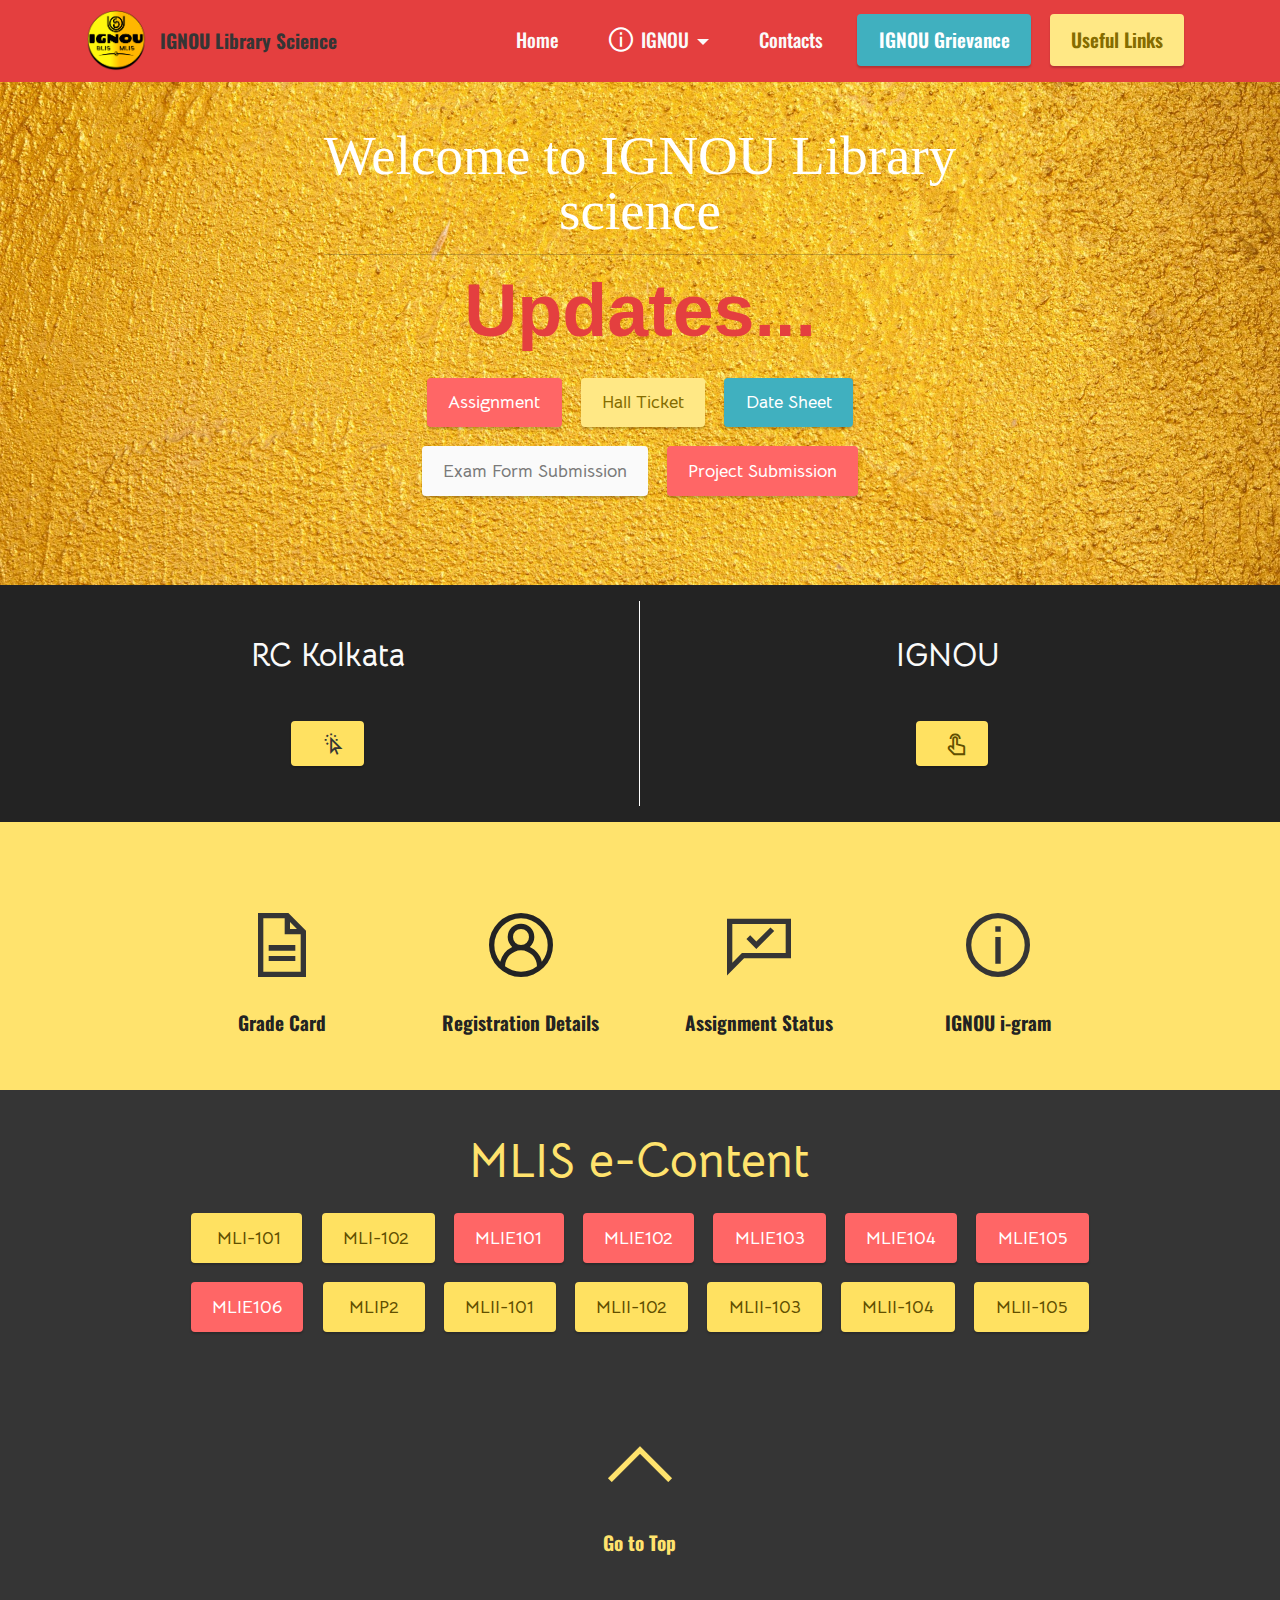
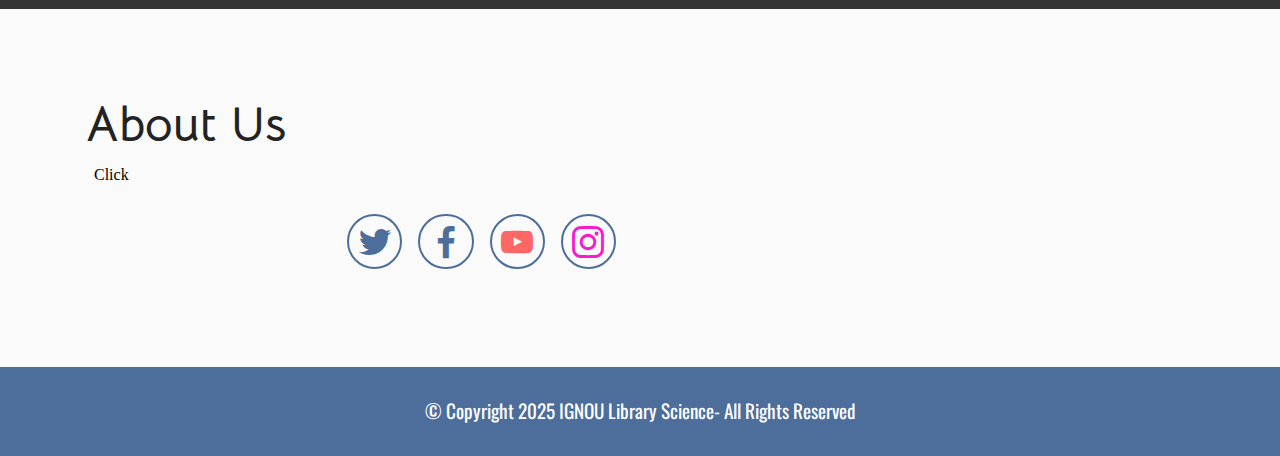
==== index.html @ 98fb83db "Ignou ILS" ====
<!DOCTYPE html>
<html  >
<head>
  <meta charset="UTF-8">
  <meta http-equiv="X-UA-Compatible" content="IE=edge">
  <meta name="generator" content="Mobirise v5.6.13, mobirise.com">
  <meta name="twitter:card" content="summary_large_image"/>
  <meta name="twitter:image:src" content="">
  <meta property="og:image" content="">
  <meta name="twitter:title" content="Home">
  <meta name="viewport" content="width=device-width, initial-scale=1, minimum-scale=1">
  <link rel="shortcut icon" href="assets/images/logopit-1670139865030.png" type="image/x-icon">
  <meta name="description" content="">
  
  
  <title>Home</title>
  <link rel="stylesheet" href="assets/web/assets/mobirise-icons2/mobirise2.css">
  <link rel="stylesheet" href="assets/bootstrap/css/bootstrap.min.css">
  <link rel="stylesheet" href="assets/bootstrap/css/bootstrap-grid.min.css">
  <link rel="stylesheet" href="assets/bootstrap/css/bootstrap-reboot.min.css">
  <link rel="stylesheet" href="assets/parallax/jarallax.css">
  <link rel="stylesheet" href="assets/animatecss/animate.css">
  <link rel="stylesheet" href="assets/dropdown/css/style.css">
  <link rel="stylesheet" href="assets/socicon/css/styles.css">
  <link rel="stylesheet" href="assets/theme/css/style.css">
  <link rel="preload" href="https://fonts.googleapis.com/css?family=Oswald:200,300,400,500,600,700&display=swap" as="style" onload="this.onload=null;this.rel='stylesheet'">
  <noscript><link rel="stylesheet" href="https://fonts.googleapis.com/css?family=Oswald:200,300,400,500,600,700&display=swap"></noscript>
  <link rel="preload" href="https://fonts.googleapis.com/css?family=Bellota+Text:300,300i,400,400i,700,700i&display=swap" as="style" onload="this.onload=null;this.rel='stylesheet'">
  <noscript><link rel="stylesheet" href="https://fonts.googleapis.com/css?family=Bellota+Text:300,300i,400,400i,700,700i&display=swap"></noscript>
  <link rel="preload" as="style" href="assets/mobirise/css/mbr-additional.css"><link rel="stylesheet" href="assets/mobirise/css/mbr-additional.css" type="text/css">
  
  
  
  
</head>
<body>
  
  <section data-bs-version="5.1" class="menu menu1 cid-sFGMsvHDIa" once="menu" id="menu1-1">
    

    <nav class="navbar navbar-dropdown navbar-expand-lg">
        <div class="container">
            <div class="navbar-brand">
                <span class="navbar-logo">
                    <a href="">
                        <img src="assets/images/logopit-1670139865030.png" alt="Mobirise Website Builder" style="height: 3.8rem;">
                    </a>
                </span>
                <span class="navbar-caption-wrap"><a class="navbar-caption text-info display-7" href="">IGNOU Library Science</a></span>
            </div>
            <button class="navbar-toggler" type="button" data-toggle="collapse" data-bs-toggle="collapse" data-target="#navbarSupportedContent" data-bs-target="#navbarSupportedContent" aria-controls="navbarNavAltMarkup" aria-expanded="false" aria-label="Toggle navigation">
                <div class="hamburger">
                    <span></span>
                    <span></span>
                    <span></span>
                    <span></span>
                </div>
            </button>
            <div class="collapse navbar-collapse" id="navbarSupportedContent">
                <ul class="navbar-nav nav-dropdown" data-app-modern-menu="true"><li class="nav-item"><a class="nav-link link text-white text-primary display-7" href="index.html#header1-0">Home</a></li><li class="nav-item dropdown"><a class="nav-link link dropdown-toggle text-white display-7" href="index.html#features12-6" data-toggle="dropdown-submenu" data-bs-toggle="dropdown" data-bs-auto-close="outside" aria-expanded="false"><span class="mobi-mbri mobi-mbri-info mbr-iconfont mbr-iconfont-btn" style="color: rgb(255, 255, 255);"></span>IGNOU</a><div class="dropdown-menu" aria-labelledby="dropdown-836"><div class="dropdown"><a class="dropdown-item dropdown-toggle text-white display-7" href="https://onlinerr.ignou.ac.in/" target="_blank" data-toggle="dropdown-submenu" data-bs-toggle="dropdown" data-bs-auto-close="outside" aria-expanded="false">Registration</a><div class="dropdown-menu dropdown-submenu" aria-labelledby="dropdown-207"><a class="dropdown-item text-white display-7" href="https://ignouadmission.samarth.edu.in/" target="_blank">New Admission</a><a class="dropdown-item text-white display-7" href="https://onlinerr.ignou.ac.in/" target="_blank">Re-Registration</a><a class="dropdown-item text-white display-7" href="https://exam.ignou.ac.in/" target="_blank">TEE Form Submission</a><a class="dropdown-item text-white display-7" href="https://onlineservices.ignou.ac.in/reevaluation/" target="_blank">Re-Evaluation</a></div></div><div class="dropdown"><a class="dropdown-item dropdown-toggle text-white display-7" href="https://onlinerr.ignou.ac.in/" target="_blank" data-toggle="dropdown-submenu" data-bs-toggle="dropdown" data-bs-auto-close="outside" aria-expanded="false">Result</a><div class="dropdown-menu dropdown-submenu" aria-labelledby="dropdown-381"><a class="dropdown-item text-white display-7" href="https://gradecard.ignou.ac.in/gradecard/" target="_blank">Grade Card</a><a class="dropdown-item text-white display-7" href="https://termendresult.ignou.ac.in/TermEndJune23/TermEndJune23.asp" target="_blank">TEE Result</a><a class="dropdown-item show text-white display-7" href="https://studentservices.ignou.ac.in/RE_Result/RevalJune23/revalJune23.asp" target="_blank">Re-Evaluation Result</a></div></div><div class="dropdown"><a class="dropdown-item text-white dropdown-toggle display-7" href="https://onlinerr.ignou.ac.in/" target="_blank" data-toggle="dropdown-submenu" data-bs-toggle="dropdown" data-bs-auto-close="outside" aria-expanded="false">Download</a><div class="dropdown-menu dropdown-submenu" aria-labelledby="dropdown-505"><div class="dropdown"><a class="dropdown-item text-white dropdown-toggle display-7" href="https://onlinerr.ignou.ac.in/" target="_blank" data-toggle="dropdown-submenu" data-bs-toggle="dropdown" data-bs-auto-close="outside" aria-expanded="false">Prospectus</a><div class="dropdown-menu dropdown-submenu" aria-labelledby="dropdown-884"><a class="dropdown-item text-white show text-primary display-7" href="http://www.ignou.ac.in/upload/programme/PG-MLIS.pdf" target="_blank" aria-expanded="false">MLIS</a><a class="dropdown-item text-white show text-primary display-7" href="http://www.ignou.ac.in/upload/programme/PG-BLIS.pdf" target="_blank">BLIS</a></div></div><div class="dropdown"><a class="dropdown-item text-white dropdown-toggle display-7" href="https://onlinerr.ignou.ac.in/" target="_blank" data-toggle="dropdown-submenu" data-bs-toggle="dropdown" data-bs-auto-close="outside" aria-expanded="false">Study Material</a><div class="dropdown-menu dropdown-submenu" aria-labelledby="dropdown-197"><a class="dropdown-item text-white show text-primary display-7" href="https://mega.nz/folder/RqA2XbKB#AN2-0HTbVxhaivB-H7a_qA" target="_blank">MLIS</a><a class="dropdown-item text-white show display-7" href="https://onlinerr.ignou.ac.in/" target="_blank">BLIS</a></div></div><a class="dropdown-item text-white show text-primary display-7" href="https://hall_ticket.ignou.ac.in/HALLticketjun23/IGNOUHallTicketJun2023.aspx" target="_blank">Hall Ticket</a><a class="dropdown-item text-white show text-primary display-7" href="https://mega.nz/folder/5q5h1A4C#kq9yeMm5BKhbTn3jyo6Rzg" target="_blank">PYQ</a><a class="dropdown-item text-white show text-primary display-7" href="https://webservices.ignou.ac.in/assignments/" target="_blank">Assignment</a><a class="dropdown-item text-white show text-primary display-7" href="http://www.ignou.ac.in/userfiles/tentative_datesheet.pdf" target="_blank">Date Sheet</a></div></div><div class="dropdown"><a class="dropdown-item text-white dropdown-toggle display-7" href="https://onlinerr.ignou.ac.in/" target="_blank" data-toggle="dropdown-submenu" data-bs-toggle="dropdown" data-bs-auto-close="outside" aria-expanded="false">Miscellaneous</a><div class="dropdown-menu dropdown-submenu" aria-labelledby="dropdown-616"><a class="dropdown-item text-white text-primary display-7" href="https://admission.ignou.ac.in/changeadmdata/admissionstatusnew.asp" target="_blank">Student Status</a><a class="dropdown-item text-white text-primary display-7" href="https://ignou.samarth.edu.in/index.php/site/login" target="_blank">Samarth-IGNOU</a><a class="dropdown-item text-white text-primary display-7" href="https://admission.ignou.ac.in/changeadmdata/statusassignment.ASP" target="_blank">Assignment Status</a><a class="dropdown-item text-white text-primary display-7" href="http://www.ignou.ac.in/ignou/aboutignou/division/mpdd/materials" target="_blank">Book Status</a></div></div></div></li>
                    
                    <li class="nav-item"><a class="nav-link link text-white text-primary display-7" href="page3.html#contacts2-h">Contacts</a>
                    </li></ul>
                
                <div class="navbar-buttons mbr-section-btn"><a class="btn btn-success display-7" href="https://igram.ignou.ac.in/" target="_blank">IGNOU Grievance</a> <a class="btn btn-secondary display-7" href="page2.html#header1-5">Useful Links</a></div>
            </div>
        </div>
    </nav>
</section>

<section data-bs-version="5.1" class="header1 cid-sFGMfPD7iT mbr-parallax-background" id="header1-0">

    

    

    <div class="container">
        <div class="row justify-content-center">
            <div class="col-12 col-lg-7">
                <!DOCTYPE html>
                <html>
                <head>
                <meta name="viewport" content="width=70px, initial-scale=1">
                <style>
                body {
                 
                  font-family: cursive;
                }
                
                .glow {
                  font-size: 55px;
                  color: #fff;
                  text-align: center;
                  animation: glow 1s ease-in-out infinite alternate;
                }
                
                @-webkit-keyframes glow {
                  from {
                    text-shadow: 0 0 10px #fff, 0 0 20px #fff, 0 0 30px #e60073, 0 0 40px #e60073, 0 0 50px #e60073, 0 0 60px #e60073, 0 0 70px #e60073;
                  }
                  
                  to {
                    text-shadow: 0 0 20px #fff, 0 0 30px #ff4da6, 0 0 40px #ff4da6, 0 0 50px #ff4da6, 0 0 60px #ff4da6, 0 0 70px #ff4da6, 0 0 80px #ff4da6;
                  }
                }
                </style>
                </head>
                <body>
                <h1 class="glow">Welcome to IGNOU Library science </h1>
                
</style>
</head>
<body>



<hr class="rounded">
                     
                </body>
                </html> 
                   
                




                
                    <html>
                    <head>
                        <title>Blinking feature using CSS</title>
                        <style>
                            .blink {
                                animation: blinker 1.5s linear infinite;
                                color: rgb(206, 9, 84);
                                font-family: sans-serif;
                            }
                            @keyframes blinker {
                                50% {
                                    opacity: 0;
                                }
                            }
                        </style>
                    </head>
                    <body>
                        <p class="mbr-text mbr-fonts-style display-1 blink"> <strong> Updates...</strong></p>
                    </body>
                    </html></strong></p>
                <div class="mbr-section-btn mt-3"><a class="btn btn-primary display-4" href="https://webservices.ignou.ac.in/assignments/" target="_blank">Assignment</a> <a class="btn btn-secondary display-4" href="https://hall_ticket.ignou.ac.in/HALLticketjun23/IGNOUHallTicketJun2023.aspx" target="_blank">Hall Ticket</a> <a class="btn btn-success display-4" href="http://www.ignou.ac.in/userfiles/tentative_datesheet.pdf" target="_blank">Date Sheet</a> <a class="btn btn-white display-4" href="https://exam.ignou.ac.in/" target="_blank">Exam Form Submission</a> <a class="btn btn-danger display-4" href="https://onlineproject.ignou.ac.in/projectjun23/" target="_blank">Project Submission</a></div>
            </div>
        </div>
    </div>
</section>

<section data-bs-version="5.1" class="info2 cid-tpagcgr2QG" id="info2-0">
    

    
    
    <div class="align-center container-fluid">
        <div class="row justify-content-center">
            <div class="card col-12 col-lg-6">
                <div class="wrapper">
                    <h3 class="mbr-section-title mb-4 mbr-fonts-style display-5"><strong>RC Kolkata</strong></h3>
                    
                    <div class="mbr-section-btn"><a class="btn btn-warning display-4" href="http://rckolkatta.ignou.ac.in/news/1" target="_blank"><span class="mobi-mbri mobi-mbri-cursor-click mbr-iconfont mbr-iconfont-btn" style="color: rgb(53, 53, 53);"></span></a></div>
                </div>
            </div>
            <div class="col-12 col-lg-6">
                <div class="wrapper">
                    <h3 class="mbr-section-title mbr-fonts-style mb-4 display-5"><strong>IGNOU&nbsp;</strong></h3>
                    
                    <div class="mbr-section-btn"><a class="btn btn-warning display-4" href="http://www.ignou.ac.in/" target="_blank"><span class="mobi-mbri mobi-mbri-touch mbr-iconfont mbr-iconfont-btn"></span></a></div>
                </div>
            </div>
        </div>
    </div>
</section>

<section data-bs-version="5.1" class="header19 cid-tpagcZmAbL" id="header19-1">

    

    

    <div class="container">
        <div class="media-container">
            <div class="col-md-12 col-lg-10 m-auto align-center">
                
                
                

                <div class="row pt-5 justify-content-center">
                    <div class="col-12 col-md-6 col-lg-3">
                        <div class="card-wrapper">
                            <div class="card-box align-center">
                                <a href="https://gradecard.ignou.ac.in/gradecard/" target="_blank"><span class="mbr-iconfont mobi-mbri-file mobi-mbri" style="color: rgb(53, 53, 53); fill: rgb(53, 53, 53);"></span></a>
                                <h4 class="card-title align-center mbr-black mbr-fonts-style display-7"><a href="https://gradecard.ignou.ac.in/gradecard/" class="text-black" target="_blank"><strong>Grade Card</strong></a></h4>
                            </div>
                        </div>
                    </div>
                    <div class="col-12 col-md-6 col-lg-3">
                        <div class="card-wrapper">
                            <div class="card-box align-center">
                                <a href="https://admission.ignou.ac.in/changeadmdata/AdmissionStatusNew.asp" target="_blank"><span class="mbr-iconfont mobi-mbri-user-2 mobi-mbri" style="color: rgb(35, 35, 35); fill: rgb(35, 35, 35);"></span></a>
                                <h4 class="card-title align-center mbr-black mbr-fonts-style display-7"><a href="https://admission.ignou.ac.in/changeadmdata/AdmissionStatusNew.asp" class="text-black" target="_blank"><strong>Registration Details</strong></a></h4>
                            </div>
                        </div>
                    </div>
                    <div class="col-12 col-md-6 col-lg-3">
                        <div class="card-wrapper">
                            <div class="card-box align-center">
                                <a href="https://admission.ignou.ac.in/changeadmdata/statusassignment.ASP" target="_blank"><span class="mbr-iconfont mobi-mbri-cust-feedback mobi-mbri" style="color: rgb(53, 53, 53); fill: rgb(53, 53, 53);"></span></a>
                                <h4 class="card-title align-center mbr-black mbr-fonts-style display-7"><a href="https://admission.ignou.ac.in/changeadmdata/statusassignment.ASP" class="text-black" target="_blank"><strong>Assignment Status</strong></a></h4>
                            </div>
                        </div>
                    </div>
                    <div class="col-12 col-md-6 col-lg-3">
                        <div class="card-wrapper">
                            <div class="card-box align-center">
                                <a href="https://igram.ignou.ac.in/" target="_blank"><span class="mbr-iconfont mobi-mbri-info mobi-mbri" style="color: rgb(53, 53, 53); fill: rgb(53, 53, 53);"></span></a>
                                <h4 class="card-title align-center mbr-black mbr-fonts-style display-7"><a href="https://igram.ignou.ac.in/" class="text-black" target="_blank"><strong>IGNOU i-gram</strong></a></h4>
                            </div>
                        </div>
                    </div>
                </div>
            </div>
        </div>
    </div>
</section>

<section data-bs-version="5.1" class="header19 cid-tpargYtiOP" id="header19-3">

    

    

    <div class="container">
        <div class="media-container">
            <div class="col-md-12 col-lg-10 m-auto align-center">
                <h1 class="mbr-section-title mbr-white mbr-fonts-style mb-3 display-2"><strong>MLIS e-Content</strong></h1>
                
                <div class="mbr-section-btn align-center"><a class="btn btn-warning display-4" href="https://mega.nz/folder/lrZk2RJI#6Bx3vbMJB3MfzBkQq9KV7w" target="_blank">&nbsp;MLI-101</a> <a class="btn btn-warning display-4" href="https://mega.nz/folder/UvhmDYoY#ZBv4l_X9LKfo96EXwd-l2Q" target="_blank">MLI-102&nbsp;</a> <a class="btn btn-danger display-4" href="https://mega.nz/folder/g3YG0YxA#v6oq9FRLhk_3qXf2L5-vHQ" target="_blank">MLIE101</a> <a class="btn btn-danger display-4" href="https://mega.nz/folder/ZipHzCZa#ocpJRv4aVy0IpstSQ95PmQ" target="_blank">MLIE102</a> <a class="btn btn-primary display-4" href="https://mega.nz/folder/h7IxzLpB#jM0mXNGMvlrHy6r-tzx4XA" target="_blank">MLIE103</a> <a class="btn btn-primary display-4" href="https://mega.nz/folder/k2R2SbKY#7LDEikNY2O2ed0g-pS5KIg" target="_blank">MLIE104</a> <a class="btn btn-primary display-4" href="https://mega.nz/folder/56gFAIAA#BARUIJPexHl9qz7_gyCQbg" target="_blank">MLIE105</a> <a class="btn btn-primary display-4" href="https://mega.nz/folder/cvIzFa5K#WSDADq8YNof-z7mLrbcmgg" target="_blank">MLIE106</a> <a class="btn btn-warning display-4" href="https://mega.nz/folder/syJzFYJY#GzUuu_PftI_M_vty_JGp-w" target="_blank">&nbsp;MLIP2&nbsp;</a> <a class="btn btn-warning display-4" href="https://mega.nz/folder/F3JWCbYK#TDe2GY2Lf_e_arHMVNizyg" target="_blank">MLII-101</a> <a class="btn btn-warning display-4" href="https://mega.nz/folder/wrRkxSoT#BheN4bKjk-tAXI4T0fSpwg" target="_blank">MLII-102</a> <a class="btn btn-warning display-4" href="https://mega.nz/folder/YuhXSSYa#jTN2s-QHO8eh0QRTGsYJ9A" target="_blank">MLII-103</a> <a class="btn btn-warning display-4" href="https://mega.nz/folder/pu4XhTjZ#JxP8vpZSl3a1lVCYFs3TzQ" target="_blank">MLII-104</a> <a class="btn btn-warning display-4" href="https://mega.nz/folder/5iAAiTjb#nxUouF88HXk3eI8T7GjMWQ" target="_blank">MLII-105</a></div>

                <div class="row pt-5 justify-content-center">
                    <div class="col-12 col-md-6 col-lg-3">
                        <div class="card-wrapper">
                            <div class="card-box align-center">
                                <a href="index.html#top"><span class="mbr-iconfont mobi-mbri-arrow-up mobi-mbri" style="color: rgb(255, 227, 109); fill: rgb(255, 227, 109);"></span></a>
                                <h4 class="card-title align-center mbr-black mbr-fonts-style display-7"><strong>Go to Top</strong></h4>
                            </div>
                        </div>
                    </div>
                    
                    
                    
                </div>
            </div>
        </div>
    </div>
</section>

<section data-bs-version="5.1" class="contacts4 cid-sFGVxOqzIN" id="contacts4-f">

    

    

    <!DOCTYPE html>
<html>
<body>

    <div class="container">
        <div class="row align-items-left justify-content-left">
            <div class="text-content col-12 col-md-6">
                
<h2 class="mbr-section-title mbr-fonts-style display-2">
                    <strong>About Us</strong></h2>

<button onclick="typeWriter()">Click</button>

<p id="demo" class="mbr-text mbr-fonts-style display-7"></p>

<script>
var i = 0;
var txt = 'IGNOU Library Science is a reference site for IGNOU , BLIS & MLIS students. We are here to disseminate knowledge and help the IGNOU learners. IN this website everything is free here, so keep scrolling keep studying. Share and Help Others............';
var speed = 50;

function typeWriter() {
  if (i < txt.length) {
    document.getElementById("demo").innerHTML += txt.charAt(i);
    i++;
    setTimeout(typeWriter, speed);
  }
}
</script>
<div class="icons d-flex align-items-right col-40 col-md-12 justify-content-end mt-md-0 mt-2 flex-wrap">
                <a href="https://twitter.com/mobirise" target="_blank">
                    <span class="socicon-twitter socicon mbr-iconfont mbr-iconfont-social"></span>
                </a>
                <a href="https://www.facebook.com/OfficialPageIGNOU/" target="_blank">
                    <span class="mbr-iconfont mbr-iconfont-social socicon-facebook socicon"></span>
                </a>
                <a href="https://www.youtube.com/@ignou/streams" target="_blank">
                    <span class="mbr-iconfont mbr-iconfont-social socicon-youtube socicon" style="color: rgb(255, 102, 102); fill: rgb(255, 102, 102);"></span>
                </a>
                <a href="https://www.instagram.com/officialpageignou/?hl=en" target="_blank">
                    <span class="mbr-iconfont mbr-iconfont-social socicon-instagram socicon" style="color: rgb(245, 27, 207); fill: rgb(245, 27, 207);"></span>
                </a></body></html>
                

            </div>
        </div>
    </div>
    
</section>

<section data-bs-version="5.1" class="footer7 cid-sFGSOnwtIp" once="footers" id="footer7-8">

    

    

    <div class="container">
        <div class="media-container-row align-center mbr-white">
            <div class="col-12">
                <p class="mbr-text mb-0 mbr-fonts-style display-7">
                    © Copyright 2025 IGNOU Library Science- All Rights Reserved
                </p>
            </div>
        </div>
    </div>

  
  
  <input name="animation" type="hidden">
  </body>
</html>
---- assets/web/assets/mobirise-icons2/mobirise2.css ----
@font-face {
  font-family: 'Moririse2';
  font-display: swap;
  src:  url('mobirise2.eot?f2bix4');
  src:  url('mobirise2.eot?f2bix4#iefix') format('embedded-opentype'),
    url('mobirise2.ttf?f2bix4') format('truetype'),
    url('mobirise2.woff?f2bix4') format('woff'),
    url('mobirise2.svg?f2bix4#mobirise2') format('svg');
  font-weight: normal;
  font-style: normal;
}

[class^="mobi-"], [class*=" mobi-"] {
  /* use !important to prevent issues with browser extensions that change fonts */
  font-family: 'Moririse2' !important;
  speak: none;
  font-style: normal;
  font-weight: normal;
  font-variant: normal;
  text-transform: none;
  line-height: 1;

  /* Better Font Rendering =========== */
  -webkit-font-smoothing: antialiased;
  -moz-osx-font-smoothing: grayscale;
}

.mobi-mbri-add-submenu:before {
  content: "\e900";
}
.mobi-mbri-alert:before {
  content: "\e901";
}
.mobi-mbri-align-center:before {
  content: "\e902";
}
.mobi-mbri-align-justify:before {
  content: "\e903";
}
.mobi-mbri-align-left:before {
  content: "\e904";
}
.mobi-mbri-align-right:before {
  content: "\e905";
}
.mobi-mbri-android:before {
  content: "\e906";
}
.mobi-mbri-apple:before {
  content: "\e907";
}
.mobi-mbri-arrow-down:before {
  content: "\e908";
}
.mobi-mbri-arrow-next:before {
  content: "\e909";
}
.mobi-mbri-arrow-prev:before {
  content: "\e90a";
}
.mobi-mbri-arrow-up:before {
  content: "\e90b";
}
.mobi-mbri-bold:before {
  content: "\e90c";
}
.mobi-mbri-bookmark:before {
  content: "\e90d";
}
.mobi-mbri-bootstrap:before {
  content: "\e90e";
}
.mobi-mbri-briefcase:before {
  content: "\e90f";
}
.mobi-mbri-browse:before {
  content: "\e910";
}
.mobi-mbri-bulleted-list:before {
  content: "\e911";
}
.mobi-mbri-calendar:before {
  content: "\e912";
}
.mobi-mbri-camera:before {
  content: "\e913";
}
.mobi-mbri-cart-add:before {
  content: "\e914";
}
.mobi-mbri-cart-full:before {
  content: "\e915";
}
.mobi-mbri-cash:before {
  content: "\e916";
}
.mobi-mbri-change-style:before {
  content: "\e917";
}
.mobi-mbri-chat:before {
  content: "\e918";
}
.mobi-mbri-clock:before {
  content: "\e919";
}
.mobi-mbri-close:before {
  content: "\e91a";
}
.mobi-mbri-cloud:before {
  content: "\e91b";
}
.mobi-mbri-code:before {
  content: "\e91c";
}
.mobi-mbri-contact-form:before {
  content: "\e91d";
}
.mobi-mbri-credit-card:before {
  content: "\e91e";
}
.mobi-mbri-cursor-click:before {
  content: "\e91f";
}
.mobi-mbri-cust-feedback:before {
  content: "\e920";
}
.mobi-mbri-database:before {
  content: "\e921";
}
.mobi-mbri-delivery:before {
  content: "\e922";
}
.mobi-mbri-desktop:before {
  content: "\e923";
}
.mobi-mbri-devices:before {
  content: "\e924";
}
.mobi-mbri-down:before {
  content: "\e925";
}
.mobi-mbri-download-2:before {
  content: "\e926";
}
.mobi-mbri-download:before {
  content: "\e927";
}
.mobi-mbri-drag-n-drop-2:before {
  content: "\e928";
}
.mobi-mbri-drag-n-drop:before {
  content: "\e929";
}
.mobi-mbri-edit-2:before {
  content: "\e92a";
}
.mobi-mbri-edit:before {
  content: "\e92b";
}
.mobi-mbri-error:before {
  content: "\e92c";
}
.mobi-mbri-extension:before {
  content: "\e92d";
}
.mobi-mbri-features:before {
  content: "\e92e";
}
.mobi-mbri-file:before {
  content: "\e92f";
}
.mobi-mbri-flag:before {
  content: "\e930";
}
.mobi-mbri-folder:before {
  content: "\e931";
}
.mobi-mbri-gift:before {
  content: "\e932";
}
.mobi-mbri-github:before {
  content: "\e933";
}
.mobi-mbri-globe-2:before {
  content: "\e934";
}
.mobi-mbri-globe:before {
  content: "\e935";
}
.mobi-mbri-growing-chart:before {
  content: "\e936";
}
.mobi-mbri-hearth:before {
  content: "\e937";
}
.mobi-mbri-help:before {
  content: "\e938";
}
.mobi-mbri-home:before {
  content: "\e939";
}
.mobi-mbri-hot-cup:before {
  content: "\e93a";
}
.mobi-mbri-idea:before {
  content: "\e93b";
}
.mobi-mbri-image-gallery:before {
  content: "\e93c";
}
.mobi-mbri-image-slider:before {
  content: "\e93d";
}
.mobi-mbri-info:before {
  content: "\e93e";
}
.mobi-mbri-italic:before {
  content: "\e93f";
}
.mobi-mbri-key:before {
  content: "\e940";
}
.mobi-mbri-laptop:before {
  content: "\e941";
}
.mobi-mbri-layers:before {
  content: "\e942";
}
.mobi-mbri-left-right:before {
  content: "\e943";
}
.mobi-mbri-left:before {
  content: "\e944";
}
.mobi-mbri-letter:before {
  content: "\e945";
}
.mobi-mbri-like:before {
  content: "\e946";
}
.mobi-mbri-link:before {
  content: "\e947";
}
.mobi-mbri-lock:before {
  content: "\e948";
}
.mobi-mbri-login:before {
  content: "\e949";
}
.mobi-mbri-logout:before {
  content: "\e94a";
}
.mobi-mbri-magic-stick:before {
  content: "\e94b";
}
.mobi-mbri-map-pin:before {
  content: "\e94c";
}
.mobi-mbri-menu:before {
  content: "\e94d";
}
.mobi-mbri-mobile-2:before {
  content: "\e94e";
}
.mobi-mbri-mobile-horizontal:before {
  content: "\e94f";
}
.mobi-mbri-mobile:before {
  content: "\e950";
}
.mobi-mbri-mobirise:before {
  content: "\e951";
}
.mobi-mbri-more-horizontal:before {
  content: "\e952";
}
.mobi-mbri-more-vertical:before {
  content: "\e953";
}
.mobi-mbri-music:before {
  content: "\e954";
}
.mobi-mbri-new-file:before {
  content: "\e955";
}
.mobi-mbri-numbered-list:before {
  content: "\e956";
}
.mobi-mbri-opened-folder:before {
  content: "\e957";
}
.mobi-mbri-pages:before {
  content: "\e958";
}
.mobi-mbri-paper-plane:before {
  content: "\e959";
}
.mobi-mbri-paperclip:before {
  content: "\e95a";
}
.mobi-mbri-phone:before {
  content: "\e95b";
}
.mobi-mbri-photo:before {
  content: "\e95c";
}
.mobi-mbri-photos:before {
  content: "\e95d";
}
.mobi-mbri-pin:before {
  content: "\e95e";
}
.mobi-mbri-play:before {
  content: "\e95f";
}
.mobi-mbri-plus:before {
  content: "\e960";
}
.mobi-mbri-preview:before {
  content: "\e961";
}
.mobi-mbri-print:before {
  content: "\e962";
}
.mobi-mbri-protect:before {
  content: "\e963";
}
.mobi-mbri-question:before {
  content: "\e964";
}
.mobi-mbri-quote-left:before {
  content: "\e965";
}
.mobi-mbri-quote-right:before {
  content: "\e966";
}
.mobi-mbri-redo:before {
  content: "\e967";
}
.mobi-mbri-refresh:before {
  content: "\e968";
}
.mobi-mbri-responsive-2:before {
  content: "\e969";
}
.mobi-mbri-responsive:before {
  content: "\e96a";
}
.mobi-mbri-right:before {
  content: "\e96b";
}
.mobi-mbri-rocket:before {
  content: "\e96c";
}
.mobi-mbri-sad-face:before {
  content: "\e96d";
}
.mobi-mbri-sale:before {
  content: "\e96e";
}
.mobi-mbri-save:before {
  content: "\e96f";
}
.mobi-mbri-search:before {
  content: "\e970";
}
.mobi-mbri-setting-2:before {
  content: "\e971";
}
.mobi-mbri-setting-3:before {
  content: "\e972";
}
.mobi-mbri-setting:before {
  content: "\e973";
}
.mobi-mbri-share:before {
  content: "\e974";
}
.mobi-mbri-shopping-bag:before {
  content: "\e975";
}
.mobi-mbri-shopping-basket:before {
  content: "\e976";
}
.mobi-mbri-shopping-cart:before {
  content: "\e977";
}
.mobi-mbri-sites:before {
  content: "\e978";
}
.mobi-mbri-smile-face:before {
  content: "\e979";
}
.mobi-mbri-speed:before {
  content: "\e97a";
}
.mobi-mbri-star:before {
  content: "\e97b";
}
.mobi-mbri-success:before {
  content: "\e97c";
}
.mobi-mbri-sun:before {
  content: "\e97d";
}
.mobi-mbri-sun2:before {
  content: "\e97e";
}
.mobi-mbri-tablet-vertical:before {
  content: "\e97f";
}
.mobi-mbri-tablet:before {
  content: "\e980";
}
.mobi-mbri-target:before {
  content: "\e981";
}
.mobi-mbri-timer:before {
  content: "\e982";
}
.mobi-mbri-to-ftp:before {
  content: "\e983";
}
.mobi-mbri-to-local-drive:before {
  content: "\e984";
}
.mobi-mbri-touch-swipe:before {
  content: "\e985";
}
.mobi-mbri-touch:before {
  content: "\e986";
}
.mobi-mbri-trash:before {
  content: "\e987";
}
.mobi-mbri-underline:before {
  content: "\e988";
}
.mobi-mbri-undo:before {
  content: "\e989";
}
.mobi-mbri-unlink:before {
  content: "\e98a";
}
.mobi-mbri-unlock:before {
  content: "\e98b";
}
.mobi-mbri-up-down:before {
  content: "\e98c";
}
.mobi-mbri-up:before {
  content: "\e98d";
}
.mobi-mbri-update:before {
  content: "\e98e";
}
.mobi-mbri-upload-2:before {
  content: "\e98f";
}
.mobi-mbri-upload:before {
  content: "\e990";
}
.mobi-mbri-user-2:before {
  content: "\e991";
}
.mobi-mbri-user:before {
  content: "\e992";
}
.mobi-mbri-users:before {
  content: "\e993";
}
.mobi-mbri-video-play:before {
  content: "\e994";
}
.mobi-mbri-video:before {
  content: "\e995";
}
.mobi-mbri-watch:before {
  content: "\e996";
}
.mobi-mbri-website-theme-2:before {
  content: "\e997";
}
.mobi-mbri-website-theme:before {
  content: "\e998";
}
.mobi-mbri-wifi:before {
  content: "\e999";
}
.mobi-mbri-windows:before {
  content: "\e99a";
}
.mobi-mbri-zoom-in:before {
  content: "\e99b";
}
.mobi-mbri-zoom-out:before {
  content: "\e99c";
}
---- assets/parallax/jarallax.css ----
.jarallax {
    position: relative;
    z-index: 0;
}
.jarallax > .jarallax-img {
    position: absolute;
    object-fit: cover;
    /* support for plugin https://github.com/bfred-it/object-fit-images */
    font-family: 'object-fit: cover;';
    top: 0;
    left: 0;
    width: 100%;
    height: 100%;
    z-index: -1;
}
---- assets/dropdown/css/style.css ----
.navbar-dropdown {
  left: 0;
  padding: 0;
  position: absolute;
  right: 0;
  top: 0;
  transition: all 0.45s ease;
  z-index: 1030;
  background: #282828; }
  .navbar-dropdown .navbar-logo {
    margin-right: 0.8rem;
    transition: margin 0.3s ease-in-out;
    vertical-align: middle; }
    .navbar-dropdown .navbar-logo img {
      height: 3.125rem;
      transition: all 0.3s ease-in-out; }
    .navbar-dropdown .navbar-logo.mbr-iconfont {
      font-size: 3.125rem;
      line-height: 3.125rem; }
  .navbar-dropdown .navbar-caption {
    font-weight: 700;
    white-space: normal;
    vertical-align: -4px;
    line-height: 3.125rem !important; }
    .navbar-dropdown .navbar-caption, .navbar-dropdown .navbar-caption:hover {
      color: inherit;
      text-decoration: none; }
  .navbar-dropdown .mbr-iconfont + .navbar-caption {
    vertical-align: -1px; }
  .navbar-dropdown.navbar-fixed-top {
    position: fixed; }
  .navbar-dropdown .navbar-brand span {
    vertical-align: -4px; }
  .navbar-dropdown.bg-color.transparent {
    background: none; }
  .navbar-dropdown.navbar-short .navbar-brand {
    padding: 0.625rem 0; }
    .navbar-dropdown.navbar-short .navbar-brand span {
      vertical-align: -1px; }
  .navbar-dropdown.navbar-short .navbar-caption {
    line-height: 2.375rem !important;
    vertical-align: -2px; }
  .navbar-dropdown.navbar-short .navbar-logo {
    margin-right: 0.5rem; }
    .navbar-dropdown.navbar-short .navbar-logo img {
      height: 2.375rem; }
    .navbar-dropdown.navbar-short .navbar-logo.mbr-iconfont {
      font-size: 2.375rem;
      line-height: 2.375rem; }
  .navbar-dropdown.navbar-short .mbr-table-cell {
    height: 3.625rem; }
  .navbar-dropdown .navbar-close {
    left: 0.6875rem;
    position: fixed;
    top: 0.75rem;
    z-index: 1000; }
  .navbar-dropdown .hamburger-icon {
    content: "";
    display: inline-block;
    vertical-align: middle;
    width: 16px;
    -webkit-box-shadow: 0 -6px 0 1px #282828,0 0 0 1px #282828,0 6px 0 1px #282828;
    -moz-box-shadow: 0 -6px 0 1px #282828,0 0 0 1px #282828,0 6px 0 1px #282828;
    box-shadow: 0 -6px 0 1px #282828,0 0 0 1px #282828,0 6px 0 1px #282828; }

.dropdown-menu .dropdown-toggle[data-toggle="dropdown-submenu"]::after {
  border-bottom: 0.35em solid transparent;
  border-left: 0.35em solid;
  border-right: 0;
  border-top: 0.35em solid transparent;
  margin-left: 0.3rem; }

.dropdown-menu .dropdown-item:focus {
  outline: 0; }

.nav-dropdown {
  font-size: 0.75rem;
  font-weight: 500;
  height: auto !important; }
  .nav-dropdown .nav-btn {
    padding-left: 1rem; }
  .nav-dropdown .link {
    margin: .667em 1.667em;
    font-weight: 500;
    padding: 0;
    transition: color .2s ease-in-out; }
    .nav-dropdown .link.dropdown-toggle {
      margin-right: 2.583em; }
      .nav-dropdown .link.dropdown-toggle::after {
        margin-left: .25rem;
        border-top: 0.35em solid;
        border-right: 0.35em solid transparent;
        border-left: 0.35em solid transparent;
        border-bottom: 0; }
      .nav-dropdown .link.dropdown-toggle[aria-expanded="true"] {
        margin: 0;
        padding: 0.667em 3.263em  0.667em 1.667em; }
  .nav-dropdown .link::after,
  .nav-dropdown .dropdown-item::after {
    color: inherit; }
  .nav-dropdown .btn {
    font-size: 0.75rem;
    font-weight: 700;
    letter-spacing: 0;
    margin-bottom: 0;
    padding-left: 1.25rem;
    padding-right: 1.25rem; }
  .nav-dropdown .dropdown-menu {
    border-radius: 0;
    border: 0;
    left: 0;
    margin: 0;
    padding-bottom: 1.25rem;
    padding-top: 1.25rem;
    position: relative; }
  .nav-dropdown .dropdown-submenu {
    margin-left: 0.125rem;
    top: 0; }
  .nav-dropdown .dropdown-item {
    font-weight: 500;
    line-height: 2;
    padding: 0.3846em 4.615em 0.3846em 1.5385em;
    position: relative;
    transition: color .2s ease-in-out, background-color .2s ease-in-out; }
    .nav-dropdown .dropdown-item::after {
      margin-top: -0.3077em;
      position: absolute;
      right: 1.1538em;
      top: 50%; }
    .nav-dropdown .dropdown-item:focus, .nav-dropdown .dropdown-item:hover {
      background: none; }

@media (max-width: 767px) {
  .nav-dropdown.navbar-toggleable-sm {
    bottom: 0;
    display: none;
    left: 0;
    overflow-x: hidden;
    position: fixed;
    top: 0;
    transform: translateX(-100%);
    -ms-transform: translateX(-100%);
    -webkit-transform: translateX(-100%);
    width: 18.75rem;
    z-index: 999; } }
.nav-dropdown.navbar-toggleable-xl {
  bottom: 0;
  display: none;
  left: 0;
  overflow-x: hidden;
  position: fixed;
  top: 0;
  transform: translateX(-100%);
  -ms-transform: translateX(-100%);
  -webkit-transform: translateX(-100%);
  width: 18.75rem;
  z-index: 999; }

.nav-dropdown-sm {
  display: block !important;
  overflow-x: hidden;
  overflow: auto;
  padding-top: 3.875rem; }
  .nav-dropdown-sm::after {
    content: "";
    display: block;
    height: 3rem;
    width: 100%; }
  .nav-dropdown-sm.collapse.in ~ .navbar-close {
    display: block !important; }
  .nav-dropdown-sm.collapsing, .nav-dropdown-sm.collapse.in {
    transform: translateX(0);
    -ms-transform: translateX(0);
    -webkit-transform: translateX(0);
    transition: all 0.25s ease-out;
    -webkit-transition: all 0.25s ease-out;
    background: #282828; }
  .nav-dropdown-sm.collapsing[aria-expanded="false"] {
    transform: translateX(-100%);
    -ms-transform: translateX(-100%);
    -webkit-transform: translateX(-100%); }
  .nav-dropdown-sm .nav-item {
    display: block;
    margin-left: 0 !important;
    padding-left: 0; }
  .nav-dropdown-sm .link,
  .nav-dropdown-sm .dropdown-item {
    border-top: 1px dotted rgba(255, 255, 255, 0.1);
    font-size: 0.8125rem;
    line-height: 1.6;
    margin: 0 !important;
    padding: 0.875rem 2.4rem 0.875rem 1.5625rem !important;
    position: relative;
    white-space: normal; }
    .nav-dropdown-sm .link:focus, .nav-dropdown-sm .link:hover,
    .nav-dropdown-sm .dropdown-item:focus,
    .nav-dropdown-sm .dropdown-item:hover {
      background: rgba(0, 0, 0, 0.2) !important;
      color: #c0a375; }
  .nav-dropdown-sm .nav-btn {
    position: relative;
    padding: 1.5625rem 1.5625rem 0 1.5625rem; }
    .nav-dropdown-sm .nav-btn::before {
      border-top: 1px dotted rgba(255, 255, 255, 0.1);
      content: "";
      left: 0;
      position: absolute;
      top: 0;
      width: 100%; }
    .nav-dropdown-sm .nav-btn + .nav-btn {
      padding-top: 0.625rem; }
      .nav-dropdown-sm .nav-btn + .nav-btn::before {
        display: none; }
  .nav-dropdown-sm .btn {
    padding: 0.625rem 0; }
  .nav-dropdown-sm .dropdown-toggle[data-toggle="dropdown-submenu"]::after {
    margin-left: .25rem;
    border-top: 0.35em solid;
    border-right: 0.35em solid transparent;
    border-left: 0.35em solid transparent;
    border-bottom: 0; }
  .nav-dropdown-sm .dropdown-toggle[data-toggle="dropdown-submenu"][aria-expanded="true"]::after {
    border-top: 0;
    border-right: 0.35em solid transparent;
    border-left: 0.35em solid transparent;
    border-bottom: 0.35em solid; }
  .nav-dropdown-sm .dropdown-menu {
    margin: 0;
    padding: 0;
    position: relative;
    top: 0;
    left: 0;
    width: 100%;
    border: 0;
    float: none;
    border-radius: 0;
    background: none; }
  .nav-dropdown-sm .dropdown-submenu {
    left: 100%;
    margin-left: 0.125rem;
    margin-top: -1.25rem;
    top: 0; }

.navbar-toggleable-sm .nav-dropdown .dropdown-menu {
  position: absolute; }

.navbar-toggleable-sm .nav-dropdown .dropdown-submenu {
  left: 100%;
  margin-left: 0.125rem;
  margin-top: -1.25rem;
  top: 0; }

.navbar-toggleable-sm.opened .nav-dropdown .dropdown-menu {
  position: relative; }

.navbar-toggleable-sm.opened .nav-dropdown .dropdown-submenu {
  left: 0;
  margin-left: 00rem;
  margin-top: 0rem;
  top: 0; }

.is-builder .nav-dropdown.collapsing {
  transition: none !important; }
---- assets/socicon/css/styles.css ----
@charset "UTF-8";

@font-face {
  font-family: 'Socicon';
  src:  url('../fonts/socicon.eot');
  src:  url('../fonts/socicon.eot?#iefix') format('embedded-opentype'),
    url('../fonts/socicon.woff2') format('woff2'),
    url('../fonts/socicon.ttf') format('truetype'),
    url('../fonts/socicon.woff') format('woff'),
    url('../fonts/socicon.svg#socicon') format('svg');
  font-weight: normal;
  font-style: normal;
  font-display: swap;
}

[data-icon]:before {
  font-family: "socicon" !important;
  content: attr(data-icon);
  font-style: normal !important;
  font-weight: normal !important;
  font-variant: normal !important;
  text-transform: none !important;
  speak: none;
  line-height: 1;
  -webkit-font-smoothing: antialiased;
  -moz-osx-font-smoothing: grayscale;
}

[class^="socicon-"], [class*=" socicon-"] {
  /* use !important to prevent issues with browser extensions that change fonts */
  font-family: 'Socicon' !important;
  speak: none;
  font-style: normal;
  font-weight: normal;
  font-variant: normal;
  text-transform: none;
  line-height: 1;

  /* Better Font Rendering =========== */
  -webkit-font-smoothing: antialiased;
  -moz-osx-font-smoothing: grayscale;
}

.socicon-eitaa:before {
  content: "\e97c";
}
.socicon-soroush:before {
  content: "\e97d";
}
.socicon-bale:before {
  content: "\e97e";
}
.socicon-zazzle:before {
  content: "\e97b";
}
.socicon-society6:before {
  content: "\e97a";
}
.socicon-redbubble:before {
  content: "\e979";
}
.socicon-avvo:before {
  content: "\e978";
}
.socicon-stitcher:before {
  content: "\e977";
}
.socicon-googlehangouts:before {
  content: "\e974";
}
.socicon-dlive:before {
  content: "\e975";
}
.socicon-vsco:before {
  content: "\e976";
}
.socicon-flipboard:before {
  content: "\e973";
}
.socicon-ubuntu:before {
  content: "\e958";
}
.socicon-artstation:before {
  content: "\e959";
}
.socicon-invision:before {
  content: "\e95a";
}
.socicon-torial:before {
  content: "\e95b";
}
.socicon-collectorz:before {
  content: "\e95c";
}
.socicon-seenthis:before {
  content: "\e95d";
}
.socicon-googleplaymusic:before {
  content: "\e95e";
}
.socicon-debian:before {
  content: "\e95f";
}
.socicon-filmfreeway:before {
  content: "\e960";
}
.socicon-gnome:before {
  content: "\e961";
}
.socicon-itchio:before {
  content: "\e962";
}
.socicon-jamendo:before {
  content: "\e963";
}
.socicon-mix:before {
  content: "\e964";
}
.socicon-sharepoint:before {
  content: "\e965";
}
.socicon-tinder:before {
  content: "\e966";
}
.socicon-windguru:before {
  content: "\e967";
}
.socicon-cdbaby:before {
  content: "\e968";
}
.socicon-elementaryos:before {
  content: "\e969";
}
.socicon-stage32:before {
  content: "\e96a";
}
.socicon-tiktok:before {
  content: "\e96b";
}
.socicon-gitter:before {
  content: "\e96c";
}
.socicon-letterboxd:before {
  content: "\e96d";
}
.socicon-threema:before {
  content: "\e96e";
}
.socicon-splice:before {
  content: "\e96f";
}
.socicon-metapop:before {
  content: "\e970";
}
.socicon-naver:before {
  content: "\e971";
}
.socicon-remote:before {
  content: "\e972";
}
.socicon-internet:before {
  content: "\e957";
}
.socicon-moddb:before {
  content: "\e94b";
}
.socicon-indiedb:before {
  content: "\e94c";
}
.socicon-traxsource:before {
  content: "\e94d";
}
.socicon-gamefor:before {
  content: "\e94e";
}
.socicon-pixiv:before {
  content: "\e94f";
}
.socicon-myanimelist:before {
  content: "\e950";
}
.socicon-blackberry:before {
  content: "\e951";
}
.socicon-wickr:before {
  content: "\e952";
}
.socicon-spip:before {
  content: "\e953";
}
.socicon-napster:before {
  content: "\e954";
}
.socicon-beatport:before {
  content: "\e955";
}
.socicon-hackerone:before {
  content: "\e956";
}
.socicon-hackernews:before {
  content: "\e946";
}
.socicon-smashwords:before {
  content: "\e947";
}
.socicon-kobo:before {
  content: "\e948";
}
.socicon-bookbub:before {
  content: "\e949";
}
.socicon-mailru:before {
  content: "\e94a";
}
.socicon-gitlab:before {
  content: "\e945";
}
.socicon-instructables:before {
  content: "\e944";
}
.socicon-portfolio:before {
  content: "\e943";
}
.socicon-codered:before {
  content: "\e940";
}
.socicon-origin:before {
  content: "\e941";
}
.socicon-nextdoor:before {
  content: "\e942";
}
.socicon-udemy:before {
  content: "\e93f";
}
.socicon-livemaster:before {
  content: "\e93e";
}
.socicon-crunchbase:before {
  content: "\e93b";
}
.socicon-homefy:before {
  content: "\e93c";
}
.socicon-calendly:before {
  content: "\e93d";
}
.socicon-realtor:before {
  content: "\e90f";
}
.socicon-tidal:before {
  content: "\e910";
}
.socicon-qobuz:before {
  content: "\e911";
}
.socicon-natgeo:before {
  content: "\e912";
}
.socicon-mastodon:before {
  content: "\e913";
}
.socicon-unsplash:before {
  content: "\e914";
}
.socicon-homeadvisor:before {
  content: "\e915";
}
.socicon-angieslist:before {
  content: "\e916";
}
.socicon-codepen:before {
  content: "\e917";
}
.socicon-slack:before {
  content: "\e918";
}
.socicon-openaigym:before {
  content: "\e919";
}
.socicon-logmein:before {
  content: "\e91a";
}
.socicon-fiverr:before {
  content: "\e91b";
}
.socicon-gotomeeting:before {
  content: "\e91c";
}
.socicon-aliexpress:before {
  content: "\e91d";
}
.socicon-guru:before {
  content: "\e91e";
}
.socicon-appstore:before {
  content: "\e91f";
}
.socicon-homes:before {
  content: "\e920";
}
.socicon-zoom:before {
  content: "\e921";
}
.socicon-alibaba:before {
  content: "\e922";
}
.socicon-craigslist:before {
  content: "\e923";
}
.socicon-wix:before {
  content: "\e924";
}
.socicon-redfin:before {
  content: "\e925";
}
.socicon-googlecalendar:before {
  content: "\e926";
}
.socicon-shopify:before {
  content: "\e927";
}
.socicon-freelancer:before {
  content: "\e928";
}
.socicon-seedrs:before {
  content: "\e929";
}
.socicon-bing:before {
  content: "\e92a";
}
.socicon-doodle:before {
  content: "\e92b";
}
.socicon-bonanza:before {
  content: "\e92c";
}
.socicon-squarespace:before {
  content: "\e92d";
}
.socicon-toptal:before {
  content: "\e92e";
}
.socicon-gust:before {
  content: "\e92f";
}
.socicon-ask:before {
  content: "\e930";
}
.socicon-trulia:before {
  content: "\e931";
}
.socicon-loomly:before {
  content: "\e932";
}
.socicon-ghost:before {
  content: "\e933";
}
.socicon-upwork:before {
  content: "\e934";
}
.socicon-fundable:before {
  content: "\e935";
}
.socicon-booking:before {
  content: "\e936";
}
.socicon-googlemaps:before {
  content: "\e937";
}
.socicon-zillow:before {
  content: "\e938";
}
.socicon-niconico:before {
  content: "\e939";
}
.socicon-toneden:before {
  content: "\e93a";
}
.socicon-augment:before {
  content: "\e908";
}
.socicon-bitbucket:before {
  content: "\e909";
}
.socicon-fyuse:before {
  content: "\e90a";
}
.socicon-yt-gaming:before {
  content: "\e90b";
}
.socicon-sketchfab:before {
  content: "\e90c";
}
.socicon-mobcrush:before {
  content: "\e90d";
}
.socicon-microsoft:before {
  content: "\e90e";
}
.socicon-pandora:before {
  content: "\e907";
}
.socicon-messenger:before {
  content: "\e906";
}
.socicon-gamewisp:before {
  content: "\e905";
}
.socicon-bloglovin:before {
  content: "\e904";
}
.socicon-tunein:before {
  content: "\e903";
}
.socicon-gamejolt:before {
  content: "\e901";
}
.socicon-trello:before {
  content: "\e902";
}
.socicon-spreadshirt:before {
  content: "\e900";
}
.socicon-500px:before {
  content: "\e000";
}
.socicon-8tracks:before {
  content: "\e001";
}
.socicon-airbnb:before {
  content: "\e002";
}
.socicon-alliance:before {
  content: "\e003";
}
.socicon-amazon:before {
  content: "\e004";
}
.socicon-amplement:before {
  content: "\e005";
}
.socicon-android:before {
  content: "\e006";
}
.socicon-angellist:before {
  content: "\e007";
}
.socicon-apple:before {
  content: "\e008";
}
.socicon-appnet:before {
  content: "\e009";
}
.socicon-baidu:before {
  content: "\e00a";
}
.socicon-bandcamp:before {
  content: "\e00b";
}
.socicon-battlenet:before {
  content: "\e00c";
}
.socicon-mixer:before {
  content: "\e00d";
}
.socicon-bebee:before {
  content: "\e00e";
}
.socicon-bebo:before {
  content: "\e00f";
}
.socicon-behance:before {
  content: "\e010";
}
.socicon-blizzard:before {
  content: "\e011";
}
.socicon-blogger:before {
  content: "\e012";
}
.socicon-buffer:before {
  content: "\e013";
}
.socicon-chrome:before {
  content: "\e014";
}
.socicon-coderwall:before {
  content: "\e015";
}
.socicon-curse:before {
  content: "\e016";
}
.socicon-dailymotion:before {
  content: "\e017";
}
.socicon-deezer:before {
  content: "\e018";
}
.socicon-delicious:before {
  content: "\e019";
}
.socicon-deviantart:before {
  content: "\e01a";
}
.socicon-diablo:before {
  content: "\e01b";
}
.socicon-digg:before {
  content: "\e01c";
}
.socicon-discord:before {
  content: "\e01d";
}
.socicon-disqus:before {
  content: "\e01e";
}
.socicon-douban:before {
  content: "\e01f";
}
.socicon-draugiem:before {
  content: "\e020";
}
.socicon-dribbble:before {
  content: "\e021";
}
.socicon-drupal:before {
  content: "\e022";
}
.socicon-ebay:before {
  content: "\e023";
}
.socicon-ello:before {
  content: "\e024";
}
.socicon-endomodo:before {
  content: "\e025";
}
.socicon-envato:before {
  content: "\e026";
}
.socicon-etsy:before {
  content: "\e027";
}
.socicon-facebook:before {
  content: "\e028";
}
.socicon-feedburner:before {
  content: "\e029";
}
.socicon-filmweb:before {
  content: "\e02a";
}
.socicon-firefox:before {
  content: "\e02b";
}
.socicon-flattr:before {
  content: "\e02c";
}
.socicon-flickr:before {
  content: "\e02d";
}
.socicon-formulr:before {
  content: "\e02e";
}
.socicon-forrst:before {
  content: "\e02f";
}
.socicon-foursquare:before {
  content: "\e030";
}
.socicon-friendfeed:before {
  content: "\e031";
}
.socicon-github:before {
  content: "\e032";
}
.socicon-goodreads:before {
  content: "\e033";
}
.socicon-google:before {
  content: "\e034";
}
.socicon-googlescholar:before {
  content: "\e035";
}
.socicon-googlegroups:before {
  content: "\e036";
}
.socicon-googlephotos:before {
  content: "\e037";
}
.socicon-googleplus:before {
  content: "\e038";
}
.socicon-grooveshark:before {
  content: "\e039";
}
.socicon-hackerrank:before {
  content: "\e03a";
}
.socicon-hearthstone:before {
  content: "\e03b";
}
.socicon-hellocoton:before {
  content: "\e03c";
}
.socicon-heroes:before {
  content: "\e03d";
}
.socicon-smashcast:before {
  content: "\e03e";
}
.socicon-horde:before {
  content: "\e03f";
}
.socicon-houzz:before {
  content: "\e040";
}
.socicon-icq:before {
  content: "\e041";
}
.socicon-identica:before {
  content: "\e042";
}
.socicon-imdb:before {
  content: "\e043";
}
.socicon-instagram:before {
  content: "\e044";
}
.socicon-issuu:before {
  content: "\e045";
}
.socicon-istock:before {
  content: "\e046";
}
.socicon-itunes:before {
  content: "\e047";
}
.socicon-keybase:before {
  content: "\e048";
}
.socicon-lanyrd:before {
  content: "\e049";
}
.socicon-lastfm:before {
  content: "\e04a";
}
.socicon-line:before {
  content: "\e04b";
}
.socicon-linkedin:before {
  content: "\e04c";
}
.socicon-livejournal:before {
  content: "\e04d";
}
.socicon-lyft:before {
  content: "\e04e";
}
.socicon-macos:before {
  content: "\e04f";
}
.socicon-mail:before {
  content: "\e050";
}
.socicon-medium:before {
  content: "\e051";
}
.socicon-meetup:before {
  content: "\e052";
}
.socicon-mixcloud:before {
  content: "\e053";
}
.socicon-modelmayhem:before {
  content: "\e054";
}
.socicon-mumble:before {
  content: "\e055";
}
.socicon-myspace:before {
  content: "\e056";
}
.socicon-newsvine:before {
  content: "\e057";
}
.socicon-nintendo:before {
  content: "\e058";
}
.socicon-npm:before {
  content: "\e059";
}
.socicon-odnoklassniki:before {
  content: "\e05a";
}
.socicon-openid:before {
  content: "\e05b";
}
.socicon-opera:before {
  content: "\e05c";
}
.socicon-outlook:before {
  content: "\e05d";
}
.socicon-overwatch:before {
  content: "\e05e";
}
.socicon-patreon:before {
  content: "\e05f";
}
.socicon-paypal:before {
  content: "\e060";
}
.socicon-periscope:before {
  content: "\e061";
}
.socicon-persona:before {
  content: "\e062";
}
.socicon-pinterest:before {
  content: "\e063";
}
.socicon-play:before {
  content: "\e064";
}
.socicon-player:before {
  content: "\e065";
}
.socicon-playstation:before {
  content: "\e066";
}
.socicon-pocket:before {
  content: "\e067";
}
.socicon-qq:before {
  content: "\e068";
}
.socicon-quora:before {
  content: "\e069";
}
.socicon-raidcall:before {
  content: "\e06a";
}
.socicon-ravelry:before {
  content: "\e06b";
}
.socicon-reddit:before {
  content: "\e06c";
}
.socicon-renren:before {
  content: "\e06d";
}
.socicon-researchgate:before {
  content: "\e06e";
}
.socicon-residentadvisor:before {
  content: "\e06f";
}
.socicon-reverbnation:before {
  content: "\e070";
}
.socicon-rss:before {
  content: "\e071";
}
.socicon-sharethis:before {
  content: "\e072";
}
.socicon-skype:before {
  content: "\e073";
}
.socicon-slideshare:before {
  content: "\e074";
}
.socicon-smugmug:before {
  content: "\e075";
}
.socicon-snapchat:before {
  content: "\e076";
}
.socicon-songkick:before {
  content: "\e077";
}
.socicon-soundcloud:before {
  content: "\e078";
}
.socicon-spotify:before {
  content: "\e079";
}
.socicon-stackexchange:before {
  content: "\e07a";
}
.socicon-stackoverflow:before {
  content: "\e07b";
}
.socicon-starcraft:before {
  content: "\e07c";
}
.socicon-stayfriends:before {
  content: "\e07d";
}
.socicon-steam:before {
  content: "\e07e";
}
.socicon-storehouse:before {
  content: "\e07f";
}
.socicon-strava:before {
  content: "\e080";
}
.socicon-streamjar:before {
  content: "\e081";
}
.socicon-stumbleupon:before {
  content: "\e082";
}
.socicon-swarm:before {
  content: "\e083";
}
.socicon-teamspeak:before {
  content: "\e084";
}
.socicon-teamviewer:before {
  content: "\e085";
}
.socicon-technorati:before {
  content: "\e086";
}
.socicon-telegram:before {
  content: "\e087";
}
.socicon-tripadvisor:before {
  content: "\e088";
}
.socicon-tripit:before {
  content: "\e089";
}
.socicon-triplej:before {
  content: "\e08a";
}
.socicon-tumblr:before {
  content: "\e08b";
}
.socicon-twitch:before {
  content: "\e08c";
}
.socicon-twitter:before {
  content: "\e08d";
}
.socicon-uber:before {
  content: "\e08e";
}
.socicon-ventrilo:before {
  content: "\e08f";
}
.socicon-viadeo:before {
  content: "\e090";
}
.socicon-viber:before {
  content: "\e091";
}
.socicon-viewbug:before {
  content: "\e092";
}
.socicon-vimeo:before {
  content: "\e093";
}
.socicon-vine:before {
  content: "\e094";
}
.socicon-vkontakte:before {
  content: "\e095";
}
.socicon-warcraft:before {
  content: "\e096";
}
.socicon-wechat:before {
  content: "\e097";
}
.socicon-weibo:before {
  content: "\e098";
}
.socicon-whatsapp:before {
  content: "\e099";
}
.socicon-wikipedia:before {
  content: "\e09a";
}
.socicon-windows:before {
  content: "\e09b";
}
.socicon-wordpress:before {
  content: "\e09c";
}
.socicon-wykop:before {
  content: "\e09d";
}
.socicon-xbox:before {
  content: "\e09e";
}
.socicon-xing:before {
  content: "\e09f";
}
.socicon-yahoo:before {
  content: "\e0a0";
}
.socicon-yammer:before {
  content: "\e0a1";
}
.socicon-yandex:before {
  content: "\e0a2";
}
.socicon-yelp:before {
  content: "\e0a3";
}
.socicon-younow:before {
  content: "\e0a4";
}
.socicon-youtube:before {
  content: "\e0a5";
}
.socicon-zapier:before {
  content: "\e0a6";
}
.socicon-zerply:before {
  content: "\e0a7";
}
.socicon-zomato:before {
  content: "\e0a8";
}
.socicon-zynga:before {
  content: "\e0a9";
}
---- assets/theme/css/style.css ----
@charset "UTF-8";
section {
  background-color: #ffffff;
}

body {
  font-style: normal;
  line-height: 1.5;
  font-weight: 400;
  color: #232323;
  position: relative;
}

button {
  background-color: transparent;
  border-color: transparent;
}

section,
.container,
.container-fluid {
  position: relative;
  word-wrap: break-word;
}

a.mbr-iconfont:hover {
  text-decoration: none;
}

.article .lead p,
.article .lead ul,
.article .lead ol,
.article .lead pre,
.article .lead blockquote {
  margin-bottom: 0;
}

a {
  font-style: normal;
  font-weight: 400;
  cursor: pointer;
}
a, a:hover {
  text-decoration: none;
}

.mbr-section-title {
  font-style: normal;
  line-height: 1.3;
}

.mbr-section-subtitle {
  line-height: 1.3;
}

.mbr-text {
  font-style: normal;
  line-height: 1.7;
}

h1,
h2,
h3,
h4,
h5,
h6,
.display-1,
.display-2,
.display-4,
.display-5,
.display-7,
span,
p,
a {
  line-height: 1;
  word-break: break-word;
  word-wrap: break-word;
  font-weight: 400;
}

b,
strong {
  font-weight: bold;
}

input:-webkit-autofill, input:-webkit-autofill:hover, input:-webkit-autofill:focus, input:-webkit-autofill:active {
  transition-delay: 9999s;
  -webkit-transition-property: background-color, color;
  transition-property: background-color, color;
}

textarea[type=hidden] {
  display: none;
}

section {
  background-position: 50% 50%;
  background-repeat: no-repeat;
  background-size: cover;
}
section .mbr-background-video,
section .mbr-background-video-preview {
  position: absolute;
  bottom: 0;
  left: 0;
  right: 0;
  top: 0;
}

.hidden {
  visibility: hidden;
}

.mbr-z-index20 {
  z-index: 20;
}

/*! Base colors */
.mbr-white {
  color: #ffffff;
}

.mbr-black {
  color: #111111;
}

.mbr-bg-white {
  background-color: #ffffff;
}

.mbr-bg-black {
  background-color: #000000;
}

/*! Text-aligns */
.align-left {
  text-align: left;
}

.align-center {
  text-align: center;
}

.align-right {
  text-align: right;
}

/*! Font-weight  */
.mbr-light {
  font-weight: 300;
}

.mbr-regular {
  font-weight: 400;
}

.mbr-semibold {
  font-weight: 500;
}

.mbr-bold {
  font-weight: 700;
}

/*! Media  */
.media-content {
  flex-basis: 100%;
}

.media-container-row {
  display: flex;
  flex-direction: row;
  flex-wrap: wrap;
  justify-content: center;
  align-content: center;
  align-items: start;
}
.media-container-row .media-size-item {
  width: 400px;
}

.media-container-column {
  display: flex;
  flex-direction: column;
  flex-wrap: wrap;
  justify-content: center;
  align-content: center;
  align-items: stretch;
}
.media-container-column > * {
  width: 100%;
}

@media (min-width: 992px) {
  .media-container-row {
    flex-wrap: nowrap;
  }
}
figure {
  margin-bottom: 0;
  overflow: hidden;
}

figure[mbr-media-size] {
  transition: width 0.1s;
}

img,
iframe {
  display: block;
  width: 100%;
}

.card {
  background-color: transparent;
  border: none;
}

.card-box {
  width: 100%;
}

.card-img {
  text-align: center;
  flex-shrink: 0;
  -webkit-flex-shrink: 0;
}

.media {
  max-width: 100%;
  margin: 0 auto;
}

.mbr-figure {
  align-self: center;
}

.media-container > div {
  max-width: 100%;
}

.mbr-figure img,
.card-img img {
  width: 100%;
}

@media (max-width: 991px) {
  .media-size-item {
    width: auto !important;
  }

  .media {
    width: auto;
  }

  .mbr-figure {
    width: 100% !important;
  }
}
/*! Buttons */
.mbr-section-btn {
  margin-left: -0.6rem;
  margin-right: -0.6rem;
  font-size: 0;
}

.btn {
  font-weight: 600;
  border-width: 1px;
  font-style: normal;
  margin: 0.6rem 0.6rem;
  white-space: normal;
  transition: all 0.2s ease-in-out;
  display: inline-flex;
  align-items: center;
  justify-content: center;
  word-break: break-word;
}

.btn-sm {
  font-weight: 600;
  letter-spacing: 0px;
  transition: all 0.3s ease-in-out;
}

.btn-md {
  font-weight: 600;
  letter-spacing: 0px;
  transition: all 0.3s ease-in-out;
}

.btn-lg {
  font-weight: 600;
  letter-spacing: 0px;
  transition: all 0.3s ease-in-out;
}

.btn-form {
  margin: 0;
}
.btn-form:hover {
  cursor: pointer;
}

nav .mbr-section-btn {
  margin-left: 0rem;
  margin-right: 0rem;
}

/*! Btn icon margin */
.btn .mbr-iconfont,
.btn.btn-sm .mbr-iconfont {
  order: 1;
  cursor: pointer;
  margin-left: 0.5rem;
  vertical-align: sub;
}

.btn.btn-md .mbr-iconfont,
.btn.btn-md .mbr-iconfont {
  margin-left: 0.8rem;
}

.mbr-regular {
  font-weight: 400;
}

.mbr-semibold {
  font-weight: 500;
}

.mbr-bold {
  font-weight: 700;
}

[type=submit] {
  -webkit-appearance: none;
}

/*! Full-screen */
.mbr-fullscreen .mbr-overlay {
  min-height: 100vh;
}

.mbr-fullscreen {
  display: flex;
  display: -moz-flex;
  display: -ms-flex;
  display: -o-flex;
  align-items: center;
  min-height: 100vh;
  padding-top: 3rem;
  padding-bottom: 3rem;
}

/*! Map */
.map {
  height: 25rem;
  position: relative;
}
.map iframe {
  width: 100%;
  height: 100%;
}

/*! Scroll to top arrow */
.mbr-arrow-up {
  bottom: 25px;
  right: 90px;
  position: fixed;
  text-align: right;
  z-index: 5000;
  color: #ffffff;
  font-size: 22px;
}

.mbr-arrow-up a {
  background: rgba(0, 0, 0, 0.2);
  border-radius: 50%;
  color: #fff;
  display: inline-block;
  height: 60px;
  width: 60px;
  border: 2px solid #fff;
  outline-style: none !important;
  position: relative;
  text-decoration: none;
  transition: all 0.3s ease-in-out;
  cursor: pointer;
  text-align: center;
}
.mbr-arrow-up a:hover {
  background-color: rgba(0, 0, 0, 0.4);
}
.mbr-arrow-up a i {
  line-height: 60px;
}

.mbr-arrow-up-icon {
  display: block;
  color: #fff;
}

.mbr-arrow-up-icon::before {
  content: "›";
  display: inline-block;
  font-family: serif;
  font-size: 22px;
  line-height: 1;
  font-style: normal;
  position: relative;
  top: 6px;
  left: -4px;
  transform: rotate(-90deg);
}

/*! Arrow Down */
.mbr-arrow {
  position: absolute;
  bottom: 45px;
  left: 50%;
  width: 60px;
  height: 60px;
  cursor: pointer;
  background-color: rgba(80, 80, 80, 0.5);
  border-radius: 50%;
  transform: translateX(-50%);
}
@media (max-width: 767px) {
  .mbr-arrow {
    display: none;
  }
}
.mbr-arrow > a {
  display: inline-block;
  text-decoration: none;
  outline-style: none;
  -webkit-animation: arrowdown 1.7s ease-in-out infinite;
          animation: arrowdown 1.7s ease-in-out infinite;
  color: #ffffff;
}
.mbr-arrow > a > i {
  position: absolute;
  top: -2px;
  left: 15px;
  font-size: 2rem;
}

#scrollToTop a i::before {
  content: "";
  position: absolute;
  display: block;
  border-bottom: 2.5px solid #fff;
  border-left: 2.5px solid #fff;
  width: 27.8%;
  height: 27.8%;
  left: 50%;
  top: 51%;
  transform: translateY(-30%) translateX(-50%) rotate(135deg);
}

@keyframes arrowdown {
  0% {
    transform: translateY(0px);
  }
  50% {
    transform: translateY(-5px);
  }
  100% {
    transform: translateY(0px);
  }
}
@-webkit-keyframes arrowdown {
  0% {
    transform: translateY(0px);
  }
  50% {
    transform: translateY(-5px);
  }
  100% {
    transform: translateY(0px);
  }
}
@media (max-width: 500px) {
  .mbr-arrow-up {
    left: 0;
    right: 0;
    text-align: center;
  }
}
/*Gradients animation*/
@keyframes gradient-animation {
  from {
    background-position: 0% 100%;
    -webkit-animation-timing-function: ease-in-out;
            animation-timing-function: ease-in-out;
  }
  to {
    background-position: 100% 0%;
    -webkit-animation-timing-function: ease-in-out;
            animation-timing-function: ease-in-out;
  }
}
@-webkit-keyframes gradient-animation {
  from {
    background-position: 0% 100%;
    -webkit-animation-timing-function: ease-in-out;
            animation-timing-function: ease-in-out;
  }
  to {
    background-position: 100% 0%;
    -webkit-animation-timing-function: ease-in-out;
            animation-timing-function: ease-in-out;
  }
}
.bg-gradient {
  background-size: 200% 200%;
  animation: gradient-animation 5s infinite alternate;
  -webkit-animation: gradient-animation 5s infinite alternate;
}

.menu .navbar-brand {
  display: -webkit-flex;
}
.menu .navbar-brand span {
  display: flex;
  display: -webkit-flex;
}
.menu .navbar-brand .navbar-caption-wrap {
  display: -webkit-flex;
}
.menu .navbar-brand .navbar-logo img {
  display: -webkit-flex;
  width: auto;
}
@media (min-width: 768px) and (max-width: 991px) {
  .menu .navbar-toggleable-sm .navbar-nav {
    display: -ms-flexbox;
  }
}
@media (max-width: 991px) {
  .menu .navbar-collapse {
    max-height: 93.5vh;
  }
  .menu .navbar-collapse.show {
    overflow: auto;
  }
}
@media (min-width: 992px) {
  .menu .navbar-nav.nav-dropdown {
    display: -webkit-flex;
  }
  .menu .navbar-toggleable-sm .navbar-collapse {
    display: -webkit-flex !important;
  }
  .menu .collapsed .navbar-collapse {
    max-height: 93.5vh;
  }
  .menu .collapsed .navbar-collapse.show {
    overflow: auto;
  }
}
@media (max-width: 767px) {
  .menu .navbar-collapse {
    max-height: 80vh;
  }
}

.nav-link .mbr-iconfont {
  margin-right: 0.5rem;
}

.navbar {
  display: -webkit-flex;
  -webkit-flex-wrap: wrap;
  -webkit-align-items: center;
  -webkit-justify-content: space-between;
}

.navbar-collapse {
  -webkit-flex-basis: 100%;
  -webkit-flex-grow: 1;
  -webkit-align-items: center;
}

.nav-dropdown .link {
  padding: 0.667em 1.667em !important;
  margin: 0 !important;
}

.nav {
  display: -webkit-flex;
  -webkit-flex-wrap: wrap;
}

.row {
  display: -webkit-flex;
  -webkit-flex-wrap: wrap;
}

.justify-content-center {
  -webkit-justify-content: center;
}

.form-inline {
  display: -webkit-flex;
}

.card-wrapper {
  -webkit-flex: 1;
}

.carousel-control {
  z-index: 10;
  display: -webkit-flex;
}

.carousel-controls {
  display: -webkit-flex;
}

.media {
  display: -webkit-flex;
}

.form-group:focus {
  outline: none;
}

.jq-selectbox__select {
  padding: 7px 0;
  position: relative;
}

.jq-selectbox__dropdown {
  overflow: hidden;
  border-radius: 10px;
  position: absolute;
  top: 100%;
  left: 0 !important;
  width: 100% !important;
}

.jq-selectbox__trigger-arrow {
  right: 0;
  transform: translateY(-50%);
}

.jq-selectbox li {
  padding: 1.07em 0.5em;
}

input[type=range] {
  padding-left: 0 !important;
  padding-right: 0 !important;
}

.modal-dialog,
.modal-content {
  height: 100%;
}

.modal-dialog .carousel-inner {
  height: calc(100vh - 1.75rem);
}
@media (max-width: 575px) {
  .modal-dialog .carousel-inner {
    height: calc(100vh - 1rem);
  }
}

.carousel-item {
  text-align: center;
}

.carousel-item img {
  margin: auto;
}

.navbar-toggler {
  align-self: flex-start;
  padding: 0.25rem 0.75rem;
  font-size: 1.25rem;
  line-height: 1;
  background: transparent;
  border: 1px solid transparent;
  border-radius: 0.25rem;
}

.navbar-toggler:focus,
.navbar-toggler:hover {
  text-decoration: none;
  box-shadow: none;
}

.navbar-toggler-icon {
  display: inline-block;
  width: 1.5em;
  height: 1.5em;
  vertical-align: middle;
  content: "";
  background: no-repeat center center;
  background-size: 100% 100%;
}

.navbar-toggler-left {
  position: absolute;
  left: 1rem;
}

.navbar-toggler-right {
  position: absolute;
  right: 1rem;
}

.card-img {
  width: auto;
}

.menu .navbar.collapsed:not(.beta-menu) {
  flex-direction: column;
}

.carousel-item.active,
.carousel-item-next,
.carousel-item-prev {
  display: flex;
}

.note-air-layout .dropup .dropdown-menu,
.note-air-layout .navbar-fixed-bottom .dropdown .dropdown-menu {
  bottom: initial !important;
}

html,
body {
  height: auto;
  min-height: 100vh;
}

.dropup .dropdown-toggle::after {
  display: none;
}

.form-asterisk {
  font-family: initial;
  position: absolute;
  top: -2px;
  font-weight: normal;
}

.form-control-label {
  position: relative;
  cursor: pointer;
  margin-bottom: 0.357em;
  padding: 0;
}

.alert {
  color: #ffffff;
  border-radius: 0;
  border: 0;
  font-size: 1.1rem;
  line-height: 1.5;
  margin-bottom: 1.875rem;
  padding: 1.25rem;
  position: relative;
  text-align: center;
}
.alert.alert-form::after {
  background-color: inherit;
  bottom: -7px;
  content: "";
  display: block;
  height: 14px;
  left: 50%;
  margin-left: -7px;
  position: absolute;
  transform: rotate(45deg);
  width: 14px;
}

.form-control {
  background-color: #ffffff;
  background-clip: border-box;
  color: #232323;
  line-height: 1rem !important;
  height: auto;
  padding: 0.6rem 1.2rem;
  transition: border-color 0.25s ease 0s;
  border: 1px solid transparent !important;
  border-radius: 4px;
  box-shadow: rgba(0, 0, 0, 0.07) 0px 1px 1px 0px, rgba(0, 0, 0, 0.07) 0px 1px 3px 0px, rgba(0, 0, 0, 0.03) 0px 0px 0px 1px;
}
.form-active .form-control:invalid {
  border-color: red;
}

form .row {
  margin-left: -0.6rem;
  margin-right: -0.6rem;
}
form .row [class*=col] {
  padding-left: 0.6rem;
  padding-right: 0.6rem;
}

form .mbr-section-btn {
  margin: 0;
  padding-left: 0.6rem;
  padding-right: 0.6rem;
}

form .btn {
  display: flex;
  padding: 0.6rem 1.2rem;
  margin: 0;
}

form .form-check-input {
  margin-top: 0.5;
}

textarea.form-control {
  line-height: 1.5rem !important;
}

.form-group {
  margin-bottom: 1.2rem;
}

.form-control,
form .btn {
  min-height: 48px;
}

.gdpr-block label span.textGDPR input[name=gdpr] {
  top: 7px;
}

.form-control:focus {
  box-shadow: none;
}

:focus {
  outline: none;
}

.mbr-overlay {
  background-color: #000;
  bottom: 0;
  left: 0;
  opacity: 0.5;
  position: absolute;
  right: 0;
  top: 0;
  z-index: 0;
  pointer-events: none;
}

blockquote {
  font-style: italic;
  padding: 3rem;
  font-size: 1.09rem;
  position: relative;
  border-left: 3px solid;
}

ul,
ol,
pre,
blockquote {
  margin-bottom: 2.3125rem;
}

.mt-4 {
  margin-top: 2rem !important;
}

.mb-4 {
  margin-bottom: 2rem !important;
}

@media (min-width: 992px) {
  .container {
    padding-left: 16px;
    padding-right: 16px;
  }

  .row {
    margin-left: -16px;
    margin-right: -16px;
  }
  .row > [class*=col] {
    padding-left: 16px;
    padding-right: 16px;
  }
}
@media (min-width: 768px) {
  .container-fluid {
    padding-left: 32px;
    padding-right: 32px;
  }
}
@media (min-width: 768px) and (max-width: 991px) {
  .mbr-container {
    padding-left: 32px;
    padding-right: 32px;
  }
}
@media (max-width: 767px) {
  .mbr-container {
    padding-left: 16px;
    padding-right: 16px;
  }
}
.card-wrapper,
.item-wrapper {
  overflow: hidden;
}

.app-video-wrapper > img {
  opacity: 1;
}

.item {
  position: relative;
}

.dropdown-menu .dropdown-menu {
  left: 100%;
}

.dropdown-item + .dropdown-menu {
  display: none;
}

.dropdown-item:hover + .dropdown-menu,
.dropdown-menu:hover {
  display: block;
}

@media (min-aspect-ratio: 16/9) {
  .mbr-video-foreground {
    height: 300% !important;
    top: -100% !important;
  }
}
@media (max-aspect-ratio: 16/9) {
  .mbr-video-foreground {
    width: 300% !important;
    left: -100% !important;
  }
}.engine {
	position: absolute;
	text-indent: -2400px;
	text-align: center;
	padding: 0;
	top: 0;
	left: -2400px;
}
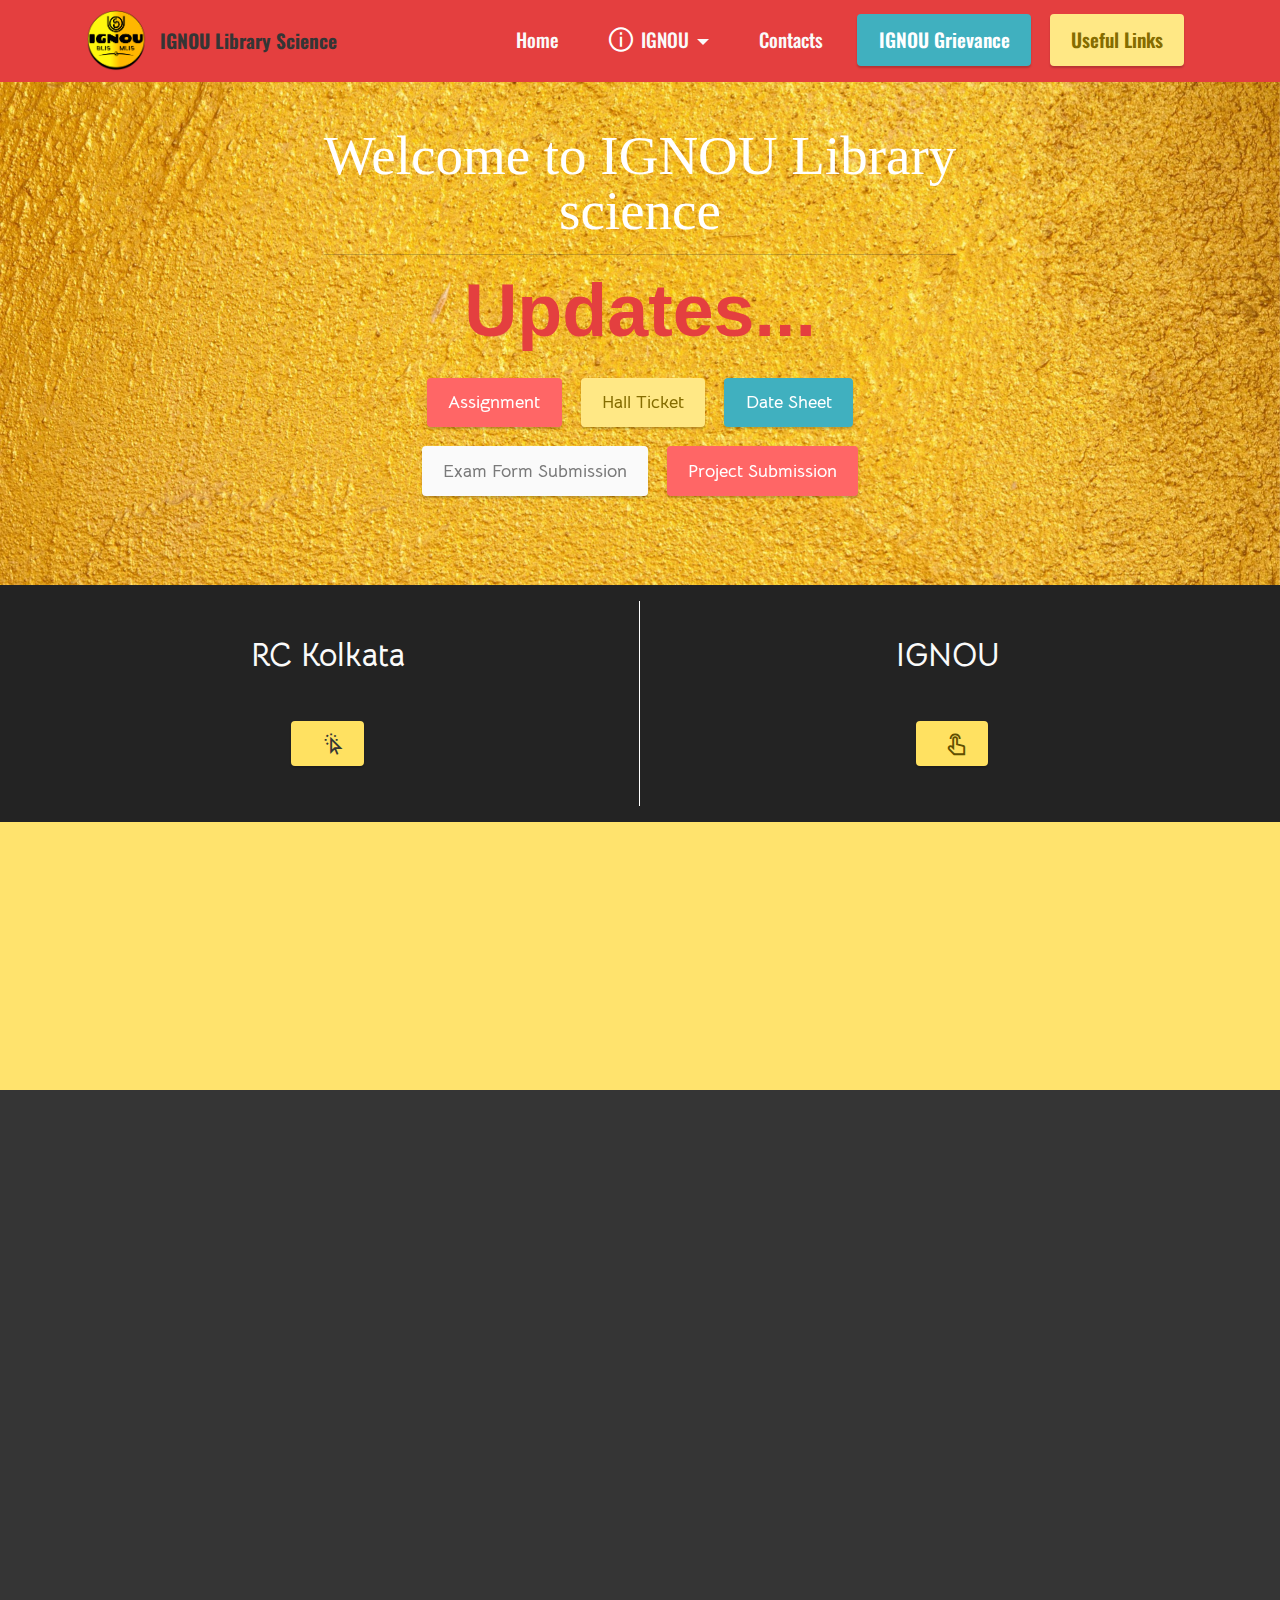
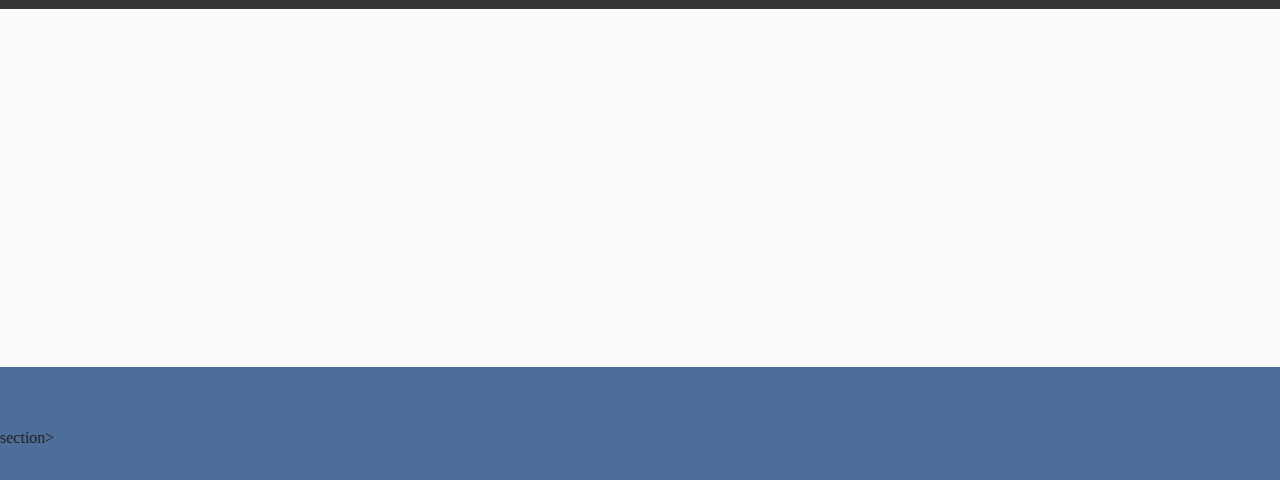
==== commit 4748bdc0: "Update index.html" ====
--- a/index.html
+++ b/index.html
@@ -330,8 +330,9 @@
         </div>
     </div>
 
+  section><section class="display-7" style="padding: 0;align-items: center;justify-content: center;flex-wrap: wrap;    align-content: center;display: flex;position: relative;height: 0rem;"><a href="https://mobiri.se/2916264" style="flex: 1 1;height: 0rem;position: absolute;width: 100%;z-index: 1;"><img alt="" style="height: 0rem;" src="[data-uri]"></a><p style="margin: 0;text-align: center;" class="display-7"> &#8204;</p><a style="z-index:1" href="https://mobirise.com/builder/no-code-website-builder.html"></a></section><script src="assets/bootstrap/js/bootstrap.bundle.min.js"></script>  <script src="assets/parallax/jarallax.js"></script>  <script src="assets/smoothscroll/smooth-scroll.js"></script>  <script src="assets/ytplayer/index.js"></script>  <script src="assets/dropdown/js/navbar-dropdown.js"></script>  <script src="assets/vimeoplayer/player.js"></script>  <script src="assets/sociallikes/social-likes.js"></script>  <script src="assets/theme/js/script.js"></script>  
   
   
   <input name="animation" type="hidden">
   </body>
-</html>+</html>
